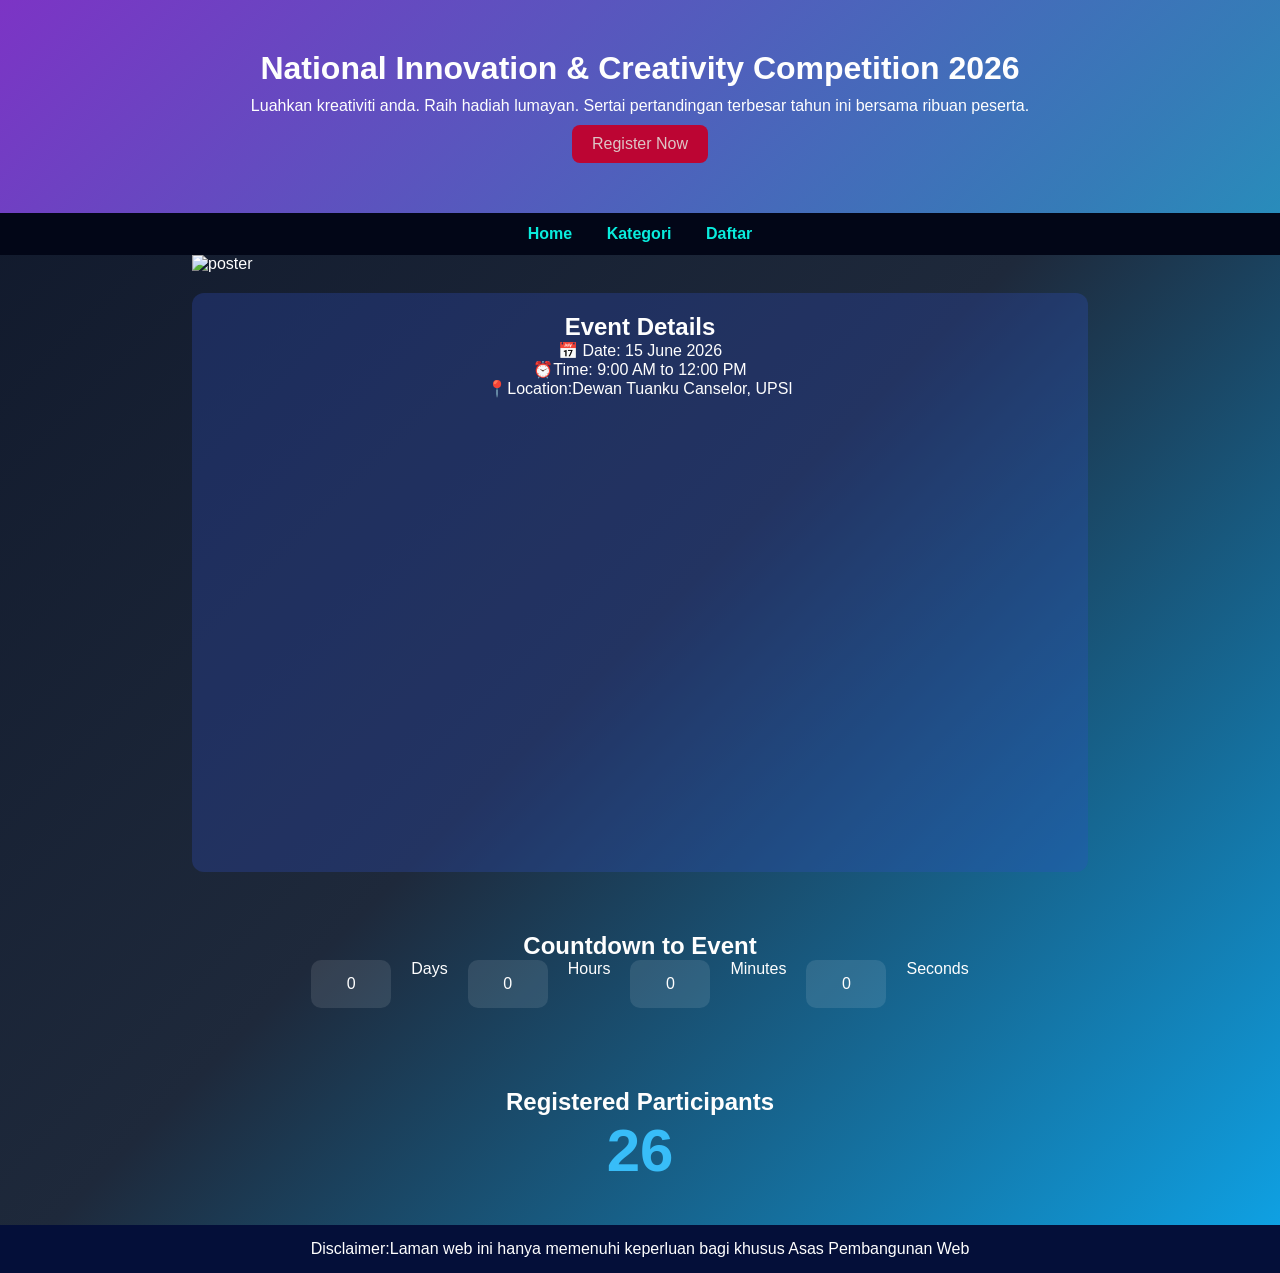
==== index.html @ 199d1b34 "Add files via upload" ====
<!DOCTYPE html>
<html>
  <head>
    <meta charset="UTF-8">
    <title>National Innovation & Creativity Competition 2026</title>
    <link rel="stylesheet" href="style.css">

  </head>
  <body>
  <header class="hero">
    <h1>National Innovation & Creativity Competition 2026</h1>
    <p>Luahkan kreativiti anda. Raih hadiah lumayan. Sertai pertandingan terbesar tahun ini bersama ribuan peserta.</p>
    <a href="daftar.html" class="btn">Register Now</a>
  </header>

  <nav class="navbar">
  <a href="index.html">Home</a>
  <a href="kategori.html">Kategori</a>
  <a href="daftar.html">Daftar</a>
</nav>

<main>

<div class="poster-container">  
  <img src="image/poster.png" class="center-img" alt="poster">
</div>


<section class="info">
  <h2>Event Details</h2>
  <p>📅 Date: 15 June 2026</p>
  <p>⏰Time: 9:00 AM to 12:00 PM</p>
  <p>📍Location:Dewan Tuanku Canselor, UPSI</p>
  <iframe src="https://www.google.com/maps/embed?pb=!1m18!1m12!1m3!1d3981.386744963807!2d101.52579008101807!3d3.7255632865750345!2m3!1f0!2f0!3f0!3m2!1i1024!2i768!4f13.1!3m3!1m2!1s0x31cb88992a1a8b6f%3A0x9b5f205a1505dbeb!2z5L6d5aSn5aSn56S85aCC!5e0!3m2!1szh-CN!2smy!4v1777513005393!5m2!1szh-CN!2smy" width="600" height="450" style="border:0;" allowfullscreen="" loading="lazy" referrerpolicy="no-referrer-when-downgrade">
  width="600" <!-- 地图宽度 -->
    height="500" <!-- 地图高度 -->
    style="border:0;" <!-- 去掉边框 -->
    allowfullscreen="" <!-- 允许全屏 -->
    loading="lazy" <!-- 延迟加载（优化速度） -->
    referrerpolicy="no-referrer-when-downgrade">
  </iframe>
</section>

<section class="countdown-section">
  <h2>Countdown to Event</h2>
  <div class="countdown">
    <span id="days">00</span> Days
    <span id="hours">00</span> Hours
    <span id="minutes">00</span> Minutes
    <span id="seconds">00</span> Seconds
  </div>
</section>

<section class="counter-section">
  <h2>Registered Participants</h2>
  <h1 id="count">0</h1>
</section>

</main>

<footer>
  <p>Disclaimer:Laman web ini hanya memenuhi keperluan bagi khusus Asas Pembangunan Web</p>
</footer>

<script src="script.js"></script>
  </body>
</html>
---- style.css ----
/* 选中所有元素，重置默认边距，避免不同浏览器样式不同 */

/* ===== RESET（重置默认样式） ===== */
* {
  margin: 0; /* 去掉所有元素默认外边距 */
  padding: 0; /* 去掉所有元素默认内边距 */
  box-sizing: border-box; /* width 包含 padding，让布局更稳定 */
  font-family: 'Segoe UI', Arial, sans-serif; /* 全网站字体 */
}

/* ===== BODY（整个网页背景） ===== */
body {
  min-height: 100vh;
  background: linear-gradient(135deg, #0f172a, #1e293b, #0ea5e9); /* 渐变背景 */
  color: rgb(254, 254, 254); /* 全部文字变白 */
  animation: fadeIn 1s ease-in; /* 页面进入动画 */
}



/* ===== 页面加载动画 ===== */
@keyframes fadeIn {
  from {
    opacity: 0; /* 一开始透明 */
    transform: translateY(20px); /* 往下移动 */
  }
  to {
    opacity: 1; /* 最终显示 */
    transform: translateY(0); /* 回到正常位置 */
  }
}

/* ===== HERO（顶部大标题区） ===== */
.hero {
  text-align: center; /* 文字居中 */
  padding: 50px 20px; /* 上下50px，左右20px */
  background: linear-gradient(135deg, #7c34c5, #2c9fd3cd); /* 渐变背景 */
}

/* hero 标题 */
.hero h1 {
  font-size: 32px; /* 大标题 */
}

/* hero 文字 */
.hero p {
  margin-top: 10px; /* 与标题间距 */
}


/* ===== NAVBAR（导航栏） ===== */
.navbar {
  text-align: center; /* 居中 */
  padding: 12px; /* 内边距 */
  background: #020617; /* 深色背景 */
}

/* 导航链接 */
.navbar a {
  color: #09ecdd; /* 蓝色文字 */
  margin: 0 15px; /* 左右间距 */
  text-decoration: none; /* 去掉下划线 */
  font-weight: bold; /* 加粗 */
  transition: 0.3s; /* hover动画 */
}

/* hover效果 */
.navbar a:hover {
  color: rgb(253, 250, 250); /* 变白 */
  background: rgba(255,255,255,0.1); /* 半透明背景 */
  padding: 5px 10px; /* 放大一点 */
  border-radius: 6px; /* 圆角 */
}

/* ===== SECTION（所有区块） ===== */
section {
  padding: 40px; /* 内边距 */
  text-align: center; /* 居中 */
}

/* ===== INFO BOX（信息卡片） ===== */
.info {
  background: #314dbe4c; /* 深蓝背景 */
  margin: 20px auto; /* 上下间距 + 居中 */
  padding: 20px; /* 内边距 */
  width: 70%; /* 响应式宽度 */
  border-radius: 12px; /* 圆角 */
  transition: 0.3s;
}

.info:hover {
  transform: translateY(-8px)；
}

/* ===== BUTTON（按钮） ===== */
.btn {
  background: rgb(188, 5, 51); /* 白色按钮 */
  color: rgb(221, 197, 197); /* 黑字 */
  padding: 10px 20px; /* 内边距 */
  border-radius: 8px; /* 圆角 */
  text-decoration: none; /* 去掉下划线 */
  display: inline-block; /* 变按钮 */
  margin-top: 10px; /* 上间距 */
  transition: 0.3s; /* 动画 */
}

/* 按钮hover */
.btn:hover {
  background: #4f46e5; /* 紫色 */
  color: rgb(49, 17, 17); /* 白字 */
}

/* ===== COUNTDOWN（倒计时） ===== */
.countdown {
  display: flex; /* 横向排列 */
  justify-content: center; /* 居中 */
  flex-wrap: wrap; /* 自动换行（响应式） */
  gap: 20px; /* 间距 */
}

/* ⚠ 修正：你用的是 span，不是 div */
.countdown span {
  background: rgba(255,255,255,0.1); /* 半透明卡片 */
  padding: 15px; /* 内边距 */
  border-radius: 10px; /* 圆角 */
  min-width: 80px; /* 最小宽度 */
  display: inline-block; /* 变块状 */
}

/* ===== COUNTER（人数） ===== */
.counter-section h1 {
  font-size: 60px; /* 超大数字 */
  color: #38bdf8; /* 蓝色 */
}

/* ===== TABLE（表格） ===== */
.color-table {
  width: 90%; /* 宽度 */
  margin: auto; /* 居中 */
  border-collapse: collapse; /* 去掉间隙 */
  background: rgba(206, 177, 177, 0.1); /* 半透明 */
}

.color-table tr:hover {
  background: rgba(159, 168, 150, 0.15);
}

/* 表头 */
.color-table th {
  background: #648694; /* 紫色 */
  padding: 10px; /* 内边距 */
}

/* 表格内容 */
.color-table td {
  padding: 10px; /* 内边距 */
  border: 1px solid rgba(136, 93, 93, 0.2); /* 边框 */
}

/* ===== TIMELINE（时间线） ===== */
.timeline {
  display: flex; /* 横向 */
  flex-wrap: wrap; /* 自动换行 */
  justify-content: center; /* 居中 */
  gap: 20px; /* 间距 */
}

/* 每一步 */
.step {
  background: #1e293b; /* 背景 */
  padding: 15px; /* 内边距 */
  border-radius: 10px; /* 圆角 */
  min-width: 120px; /* 宽度 */
}

/* 圆形编号 */
.circle {
  width: 40px; /* 宽 */
  height: 40px; /* 高 */
  background: #38bdf8; /* 蓝色 */
  border-radius: 50%; /* 圆形 */
  margin: auto; /* 居中 */
  display: flex; /* flex */
  align-items: center; /* 垂直居中 */
  justify-content: center; /* 水平居中 */
}

/* ===== GRAPH（统计条） ===== */
.bar {
  height: 20px; /* 高度 */
  border-radius: 10px; /* 圆角 */
}

/* school */
.school {
  width: 65%; /* 长度 */
  background: #dbdb15; /* 绿色 */
}

/* university */
.ipt {
  width: 85%; /* 长度 */
  background: #d31010; /* 蓝色 */
}

/* ===== MAP ===== */
.map-container iframe {
  width: 100%; /* 响应式 */
  height: 300px; /* 高度 */
  border: 0; /* 去边框 */
  border-radius: 10px; /* 圆角 */
}

/* ====Poster ====*/
.poster-container {
  display: flex;
  justify-content: center;
  align-items: center;
}

.poster-container img {
  width: 70%;
  max-width: 1000px;
  height: auto;
}


/* 手机优化 */
@media (max-width: 600px) {
  img {
    width: 90%;      /* 手机变大一点填满 */
    max-width: 300px;
  }
}

/* ===== FOOTER ===== */
footer {
  text-align: center; /* 居中 */
  padding: 15px; /* 内边距 */
  background: #040f39; /* 深色 */
}
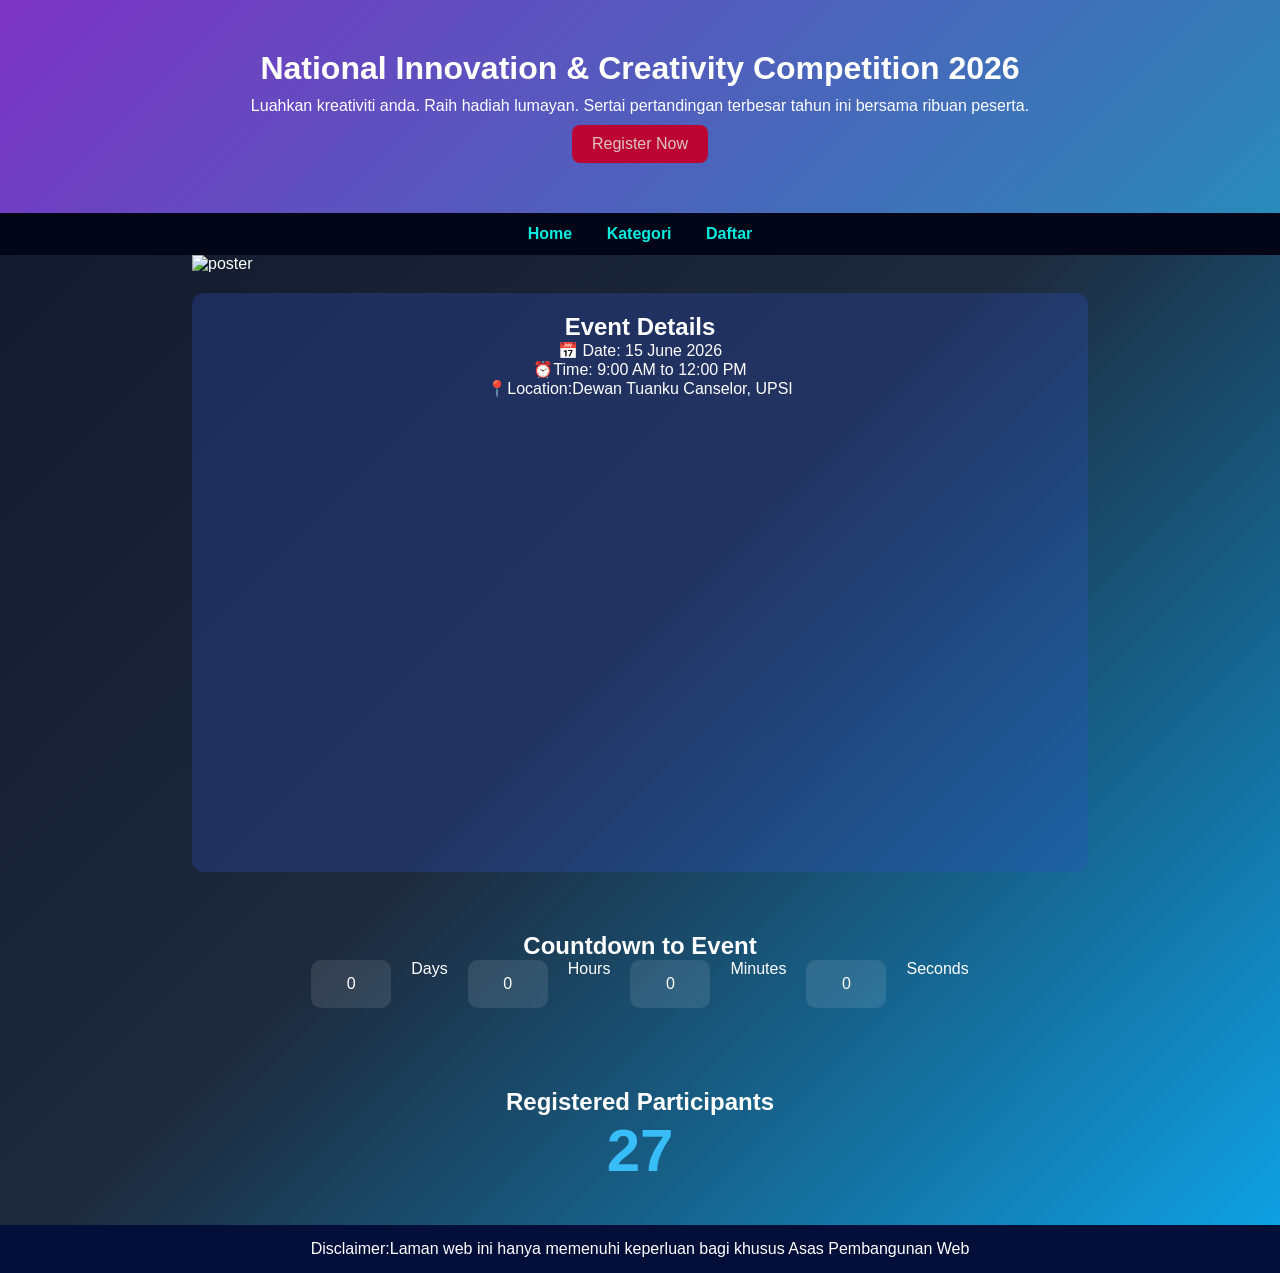
==== commit 9fffe97a: "Add files via upload" ====
--- a/index.html
+++ b/index.html
@@ -22,7 +22,7 @@
 <main>
 
 <div class="poster-container">  
-  <img src="image/poster.png" class="center-img" alt="poster">
+  <img src="poster.png"  alt="poster">
 </div>
 
 
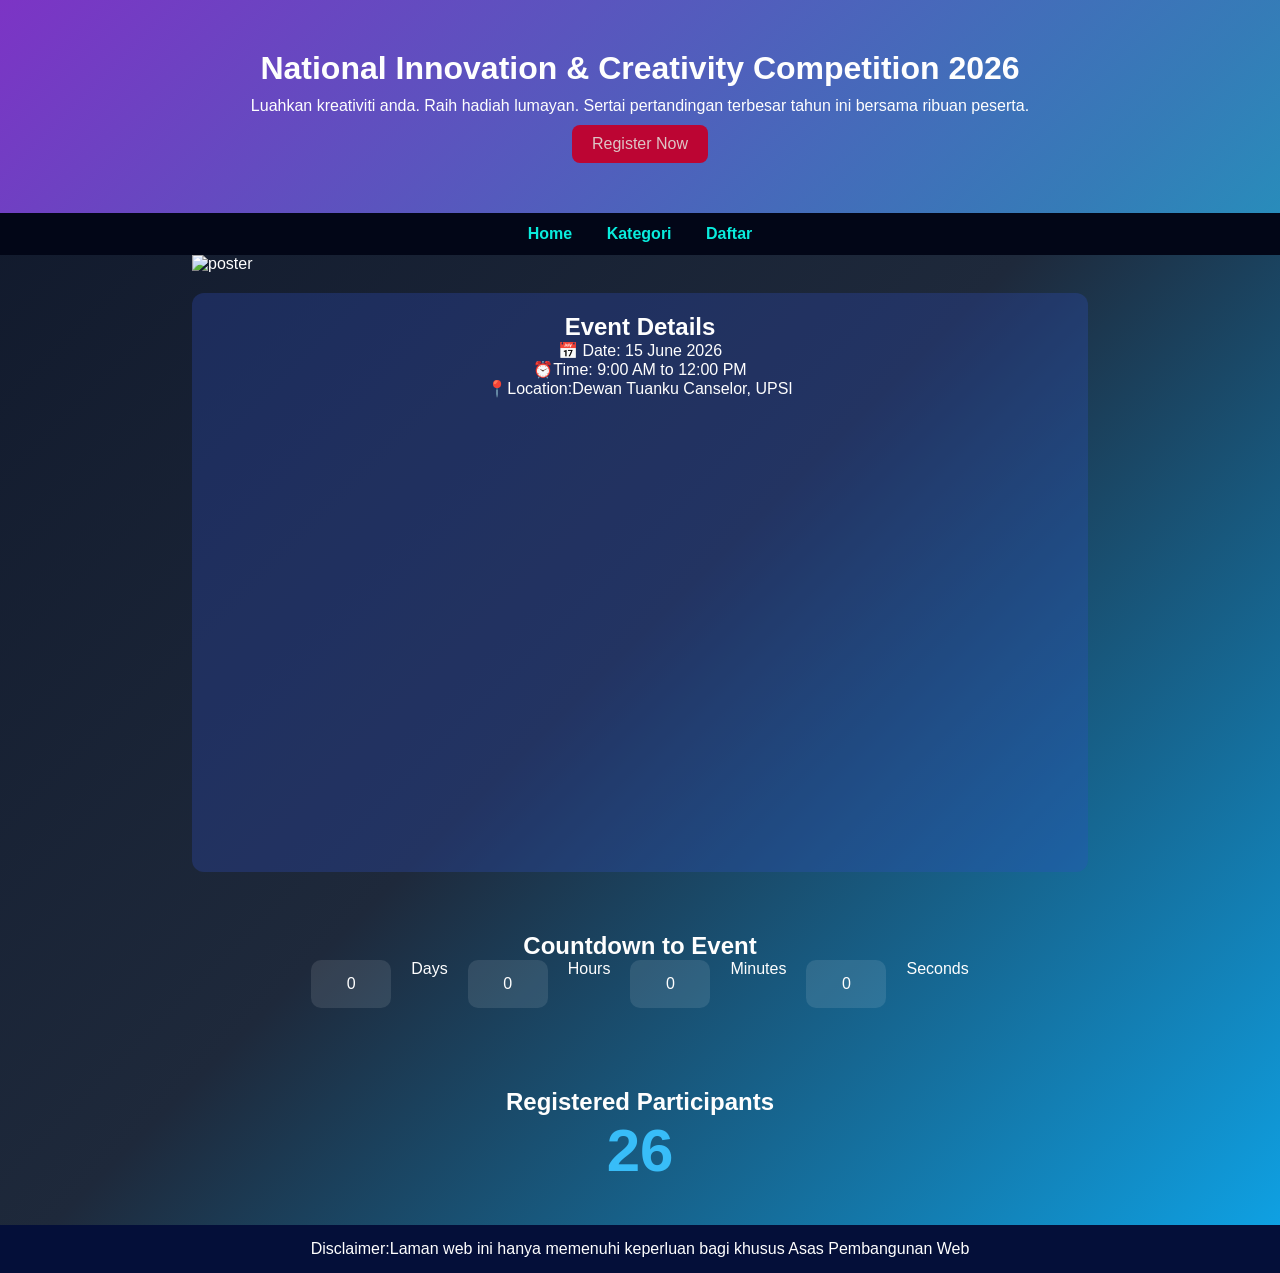
==== commit 1c8a9700: "Add files via upload" ====
--- a/index.html
+++ b/index.html
@@ -22,7 +22,7 @@
 <main>
 
 <div class="poster-container">  
-  <img src="poster.png"  alt="poster">
+  <img src="images/poster.png"  alt="poster">
 </div>
 
 
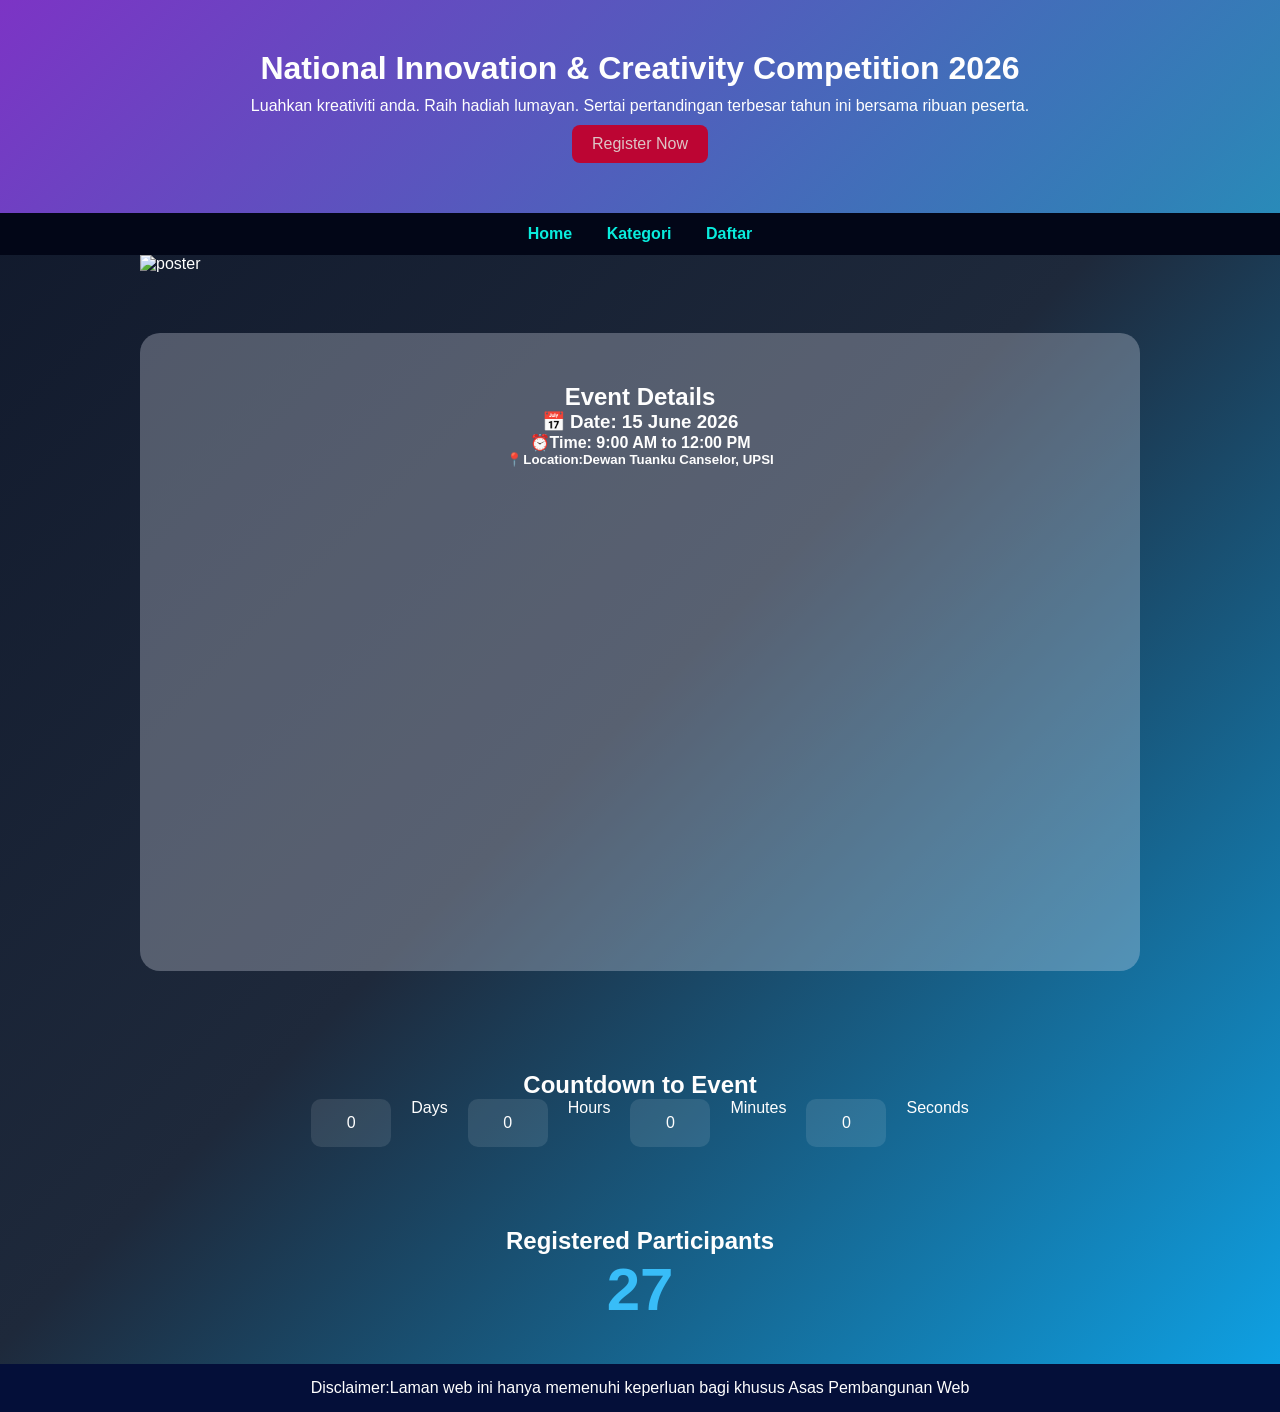
==== commit acfb6c8c: "Add files via upload" ====
--- a/index.html
+++ b/index.html
@@ -28,18 +28,25 @@
 
 <section class="info">
   <h2>Event Details</h2>
-  <p>📅 Date: 15 June 2026</p>
-  <p>⏰Time: 9:00 AM to 12:00 PM</p>
-  <p>📍Location:Dewan Tuanku Canselor, UPSI</p>
+
+  <h3>📅 Date: 15 June 2026</h3>
+      
+  <h4>⏰Time: 9:00 AM to 12:00 PM</h4>
+  
+  <h5>📍Location:Dewan Tuanku Canselor, UPSI</h5>
+    
+  <div class="map-container">
   <iframe src="https://www.google.com/maps/embed?pb=!1m18!1m12!1m3!1d3981.386744963807!2d101.52579008101807!3d3.7255632865750345!2m3!1f0!2f0!3f0!3m2!1i1024!2i768!4f13.1!3m3!1m2!1s0x31cb88992a1a8b6f%3A0x9b5f205a1505dbeb!2z5L6d5aSn5aSn56S85aCC!5e0!3m2!1szh-CN!2smy!4v1777513005393!5m2!1szh-CN!2smy" width="600" height="450" style="border:0;" allowfullscreen="" loading="lazy" referrerpolicy="no-referrer-when-downgrade">
-  width="600" <!-- 地图宽度 -->
+    width="600" <!-- 地图宽度 -->
     height="500" <!-- 地图高度 -->
     style="border:0;" <!-- 去掉边框 -->
     allowfullscreen="" <!-- 允许全屏 -->
     loading="lazy" <!-- 延迟加载（优化速度） -->
     referrerpolicy="no-referrer-when-downgrade">
   </iframe>
+</div>
 </section>
+
 
 <section class="countdown-section">
   <h2>Countdown to Event</h2>
--- a/style.css
+++ b/style.css
@@ -79,17 +79,14 @@
 }
 
 /* ===== INFO BOX（信息卡片） ===== */
-.info {
-  background: #314dbe4c; /* 深蓝背景 */
-  margin: 20px auto; /* 上下间距 + 居中 */
-  padding: 20px; /* 内边距 */
-  width: 70%; /* 响应式宽度 */
-  border-radius: 12px; /* 圆角 */
+.info { 
+  background: #e0e3f14c;
+  margin: 60px auto;   /* 🔥 改这里 */
+  padding: 50px;
+  max-width: 1000px;    /* 🔥 新加 */
+  width: 90%;          
+  border-radius: 20px;
   transition: 0.3s;
-}
-
-.info:hover {
-  transform: translateY(-8px)；
 }
 
 /* ===== BUTTON（按钮） ===== */
@@ -206,7 +203,7 @@
 /* ===== MAP ===== */
 .map-container iframe {
   width: 100%; /* 响应式 */
-  height: 300px; /* 高度 */
+  height: 450px; /* 高度 */
   border: 0; /* 去边框 */
   border-radius: 10px; /* 圆角 */
 }
@@ -219,7 +216,7 @@
 }
 
 .poster-container img {
-  width: 70%;
+  width: 150%;
   max-width: 1000px;
   height: auto;
 }
